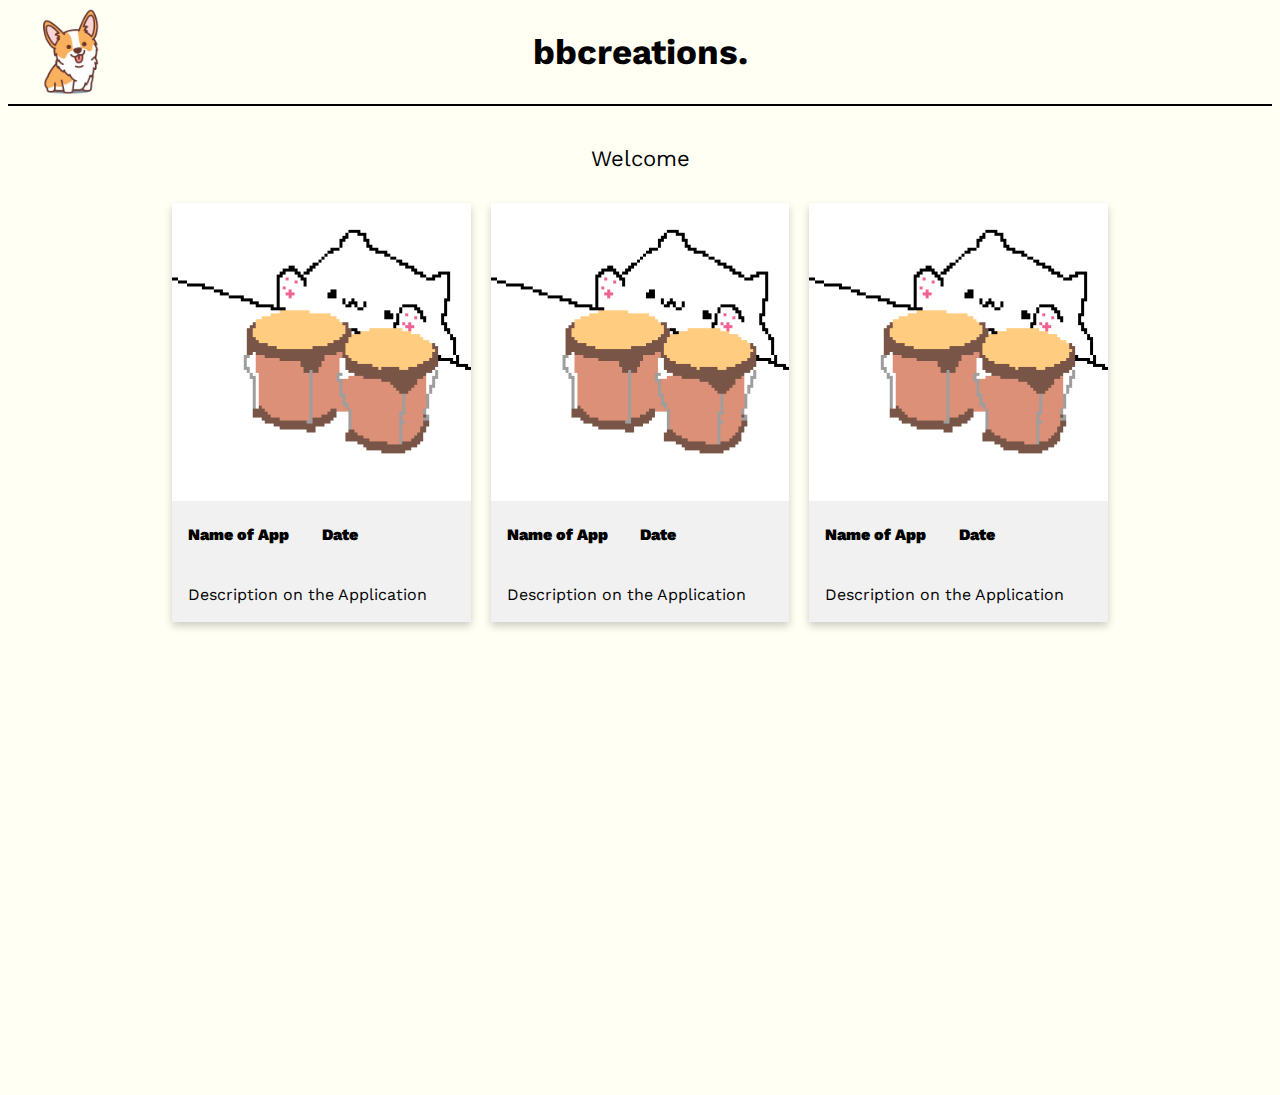
==== index.html @ 086a638d "align cards to center" ====
<html>
  <head>
    <!--<script src="bg.js"></script>!-->
    <link rel="stylesheet" type="text/css" href="landing.css">
	<link href='https://fonts.googleapis.com/css?family=Work Sans' rel='stylesheet'>	
	<style>
		body{
			background-color: #fffff4;
			font-family: 'Work Sans';
		}
		.divider{
			margin-top: 8px;
			margin-bottom: 8px;
			width:100%;
			height: 2px;
			background-color: black;
		}
		#topbanner{
			width: 100%;
			height:10%;
			display: flex;
			justify-content: center;
			align-items: center;
			z-index: -1;
			font-size: 35px;
			font-weight: bold;
		}
		#icon{
			position: absolute;
			width: 10%;
			height: calc(10% - 2px);
			display: flex;
			justify-content: center;
			align-items: center;
		}
		#welcome{
			width: 100%;
			height: 10%;
			display: flex;
			justify-content: center;
			align-items: center;
			font-size: 22px;
		}
		#appcontainer{
			width: 100%;
			height: 100%;
		}
		#logo{
			max-width: 100%;
			max-height: 100%;
		}
		
	</style>
  </head>
  <body>
	<div id="icon">
		<img id="logo" src="logo.png"></img>
	</div>
    <div id="topbanner">bbcreations.</div>
	<div class="divider"></div>
	<div id="welcome"></div>
	
	<div id="appcontainer">
		<div class="rowGrid">
  			<div class="columnGrid">
    			<div class="card">
					<img src="try.gif" style="width:100%">
					<div class="containerTop">
						<div class="row">
							<div class="column"><h4><b>Name of App</b></h4></div>
							<div class="column"><h4><b>Date</b></h4></div>
						</div>
				
					</div>
					<div class="containerBottom">
						<p>Description on the Application</p> 
					</div>
		
    			</div>
  			</div>
  			<div class="columnGrid">
    			<div class="card">
					<img src="try.gif" style="width:100%">
					<div class="containerTop">
						<div class="row">
							<div class="column"><h4><b>Name of App</b></h4></div>
							<div class="column"><h4><b>Date</b></h4></div>
						</div>
				
					</div>
					<div class="containerBottom">
						<p>Description on the Application</p> 
					</div>
		
    			</div>
  			</div>
  			<div class="columnGrid">
    			<div class="card">
					<img src="try.gif" style="width:100%">
					<div class="containerTop">
						<div class="row">
							<div class="column"><h4><b>Name of App</b></h4></div>
							<div class="column"><h4><b>Date</b></h4></div>
						</div>
				
					</div>
					<div class="containerBottom">
						<p>Description on the Application</p> 
					</div>
		
    			</div>
  			</div>
  			
  		</div>
	</div>
	
	<script>
		var i = 0;
		var txt = 'Welcome! We are two bbs creating new things for fun :)';
		var speed = 100;

		function typeWriter() {
		  if (i < txt.length) {
			document.getElementById("welcome").innerHTML += txt.charAt(i);
			i++;
			setTimeout(typeWriter, speed);
		  }
		}
		
		(function() {
			typeWriter();
		})()
	</script>
  </body>
</html>
---- landing.css ----
.card {
  /* Add shadows to create the "card" effect */
  box-shadow: 0 4px 8px 0 rgba(0,0,0,0.2);
  transition: 0.3s;
  background-color: #f1f1f1;
}

/* On mouse-over, add a deeper shadow */
.card:hover {
  box-shadow: 0 8px 16px 0 rgba(0,0,0,0.2);
}

/* Add some padding inside the card container */
.containerTop {
  padding: 2px 16px;
}

/* Add some padding inside the card container */
.containerBottom {
  padding: 2px 16px;
}

.column {
  float: left;
  width: 50%;
}

/* Clear floats after the columns */
.row:after {
  content: "";
  display: table;
  clear: both;
}

/*-------grid css---------*/
* {
  box-sizing: border-box;
}

/* Float four columns side by side */
.columnGrid {
  float: left;
  width: 25%;
  padding: 0 10px;
}

/* Remove extra left and right margins, due to padding */
.rowGrid {
	margin: 0 -5px;
	display: flex;
	justify-content: center;
}

/* Clear floats after the columns */
.rowGrid:after {
  content: "";
  display: table;
  clear: both;

}

/* Responsive columns */
@media screen and (max-width: 600px) {
  .columnGrid {
    width: 100%;
    display: block;
    margin-bottom: 20px;
  }
}
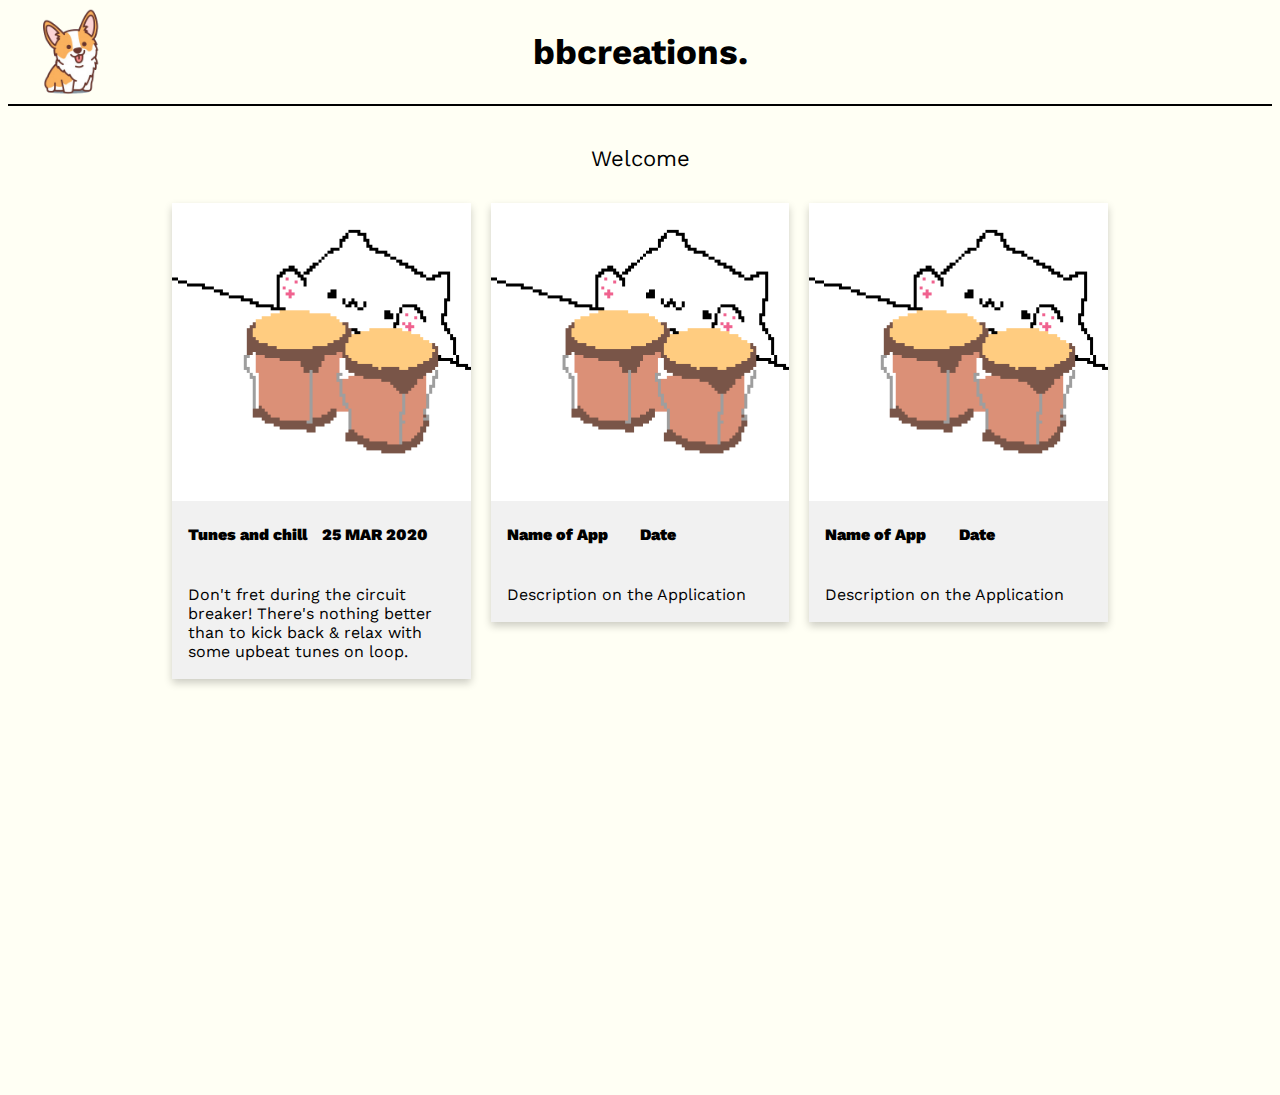
==== commit 8242907d: "c" ====
--- a/index.html
+++ b/index.html
@@ -1,5 +1,8 @@
 <html>
   <head>
+	<meta http-equiv="Cache-Control" content="no-cache, no-store, must-revalidate" />
+	<meta http-equiv="Pragma" content="no-cache" />
+	<meta http-equiv="Expires" content="0" />
     <!--<script src="bg.js"></script>!-->
     <link rel="stylesheet" type="text/css" href="landing.css">
 	<link href='https://fonts.googleapis.com/css?family=Work Sans' rel='stylesheet'>	
@@ -64,7 +67,28 @@
 		<div class="rowGrid">
   			<div class="columnGrid">
     			<div class="card">
+    				<a href ="/hello-world/upbeat.html">
 					<img src="try.gif" style="width:100%">
+					</a>
+					<div class="containerTop">
+						<div class="row">
+							<div class="column"><h4><b>Tunes and chill</b></h4></div>
+							<div class="column"><h4><b>25 MAR 2020</b></h4></div>
+						</div>
+				
+					</div>
+					<div class="containerBottom">
+						<p>Don't fret during the circuit breaker! There's nothing better than to kick back & relax with some upbeat tunes on loop.</p> 
+					</div>
+		
+    			</div>
+  			</div>
+  			
+  			<div class="columnGrid">
+    			<div class="card">
+    				<a href ="/hello-world/workinprogress.html">
+					<img src="try.gif" style="width:100%">
+					</a>
 					<div class="containerTop">
 						<div class="row">
 							<div class="column"><h4><b>Name of App</b></h4></div>
@@ -80,23 +104,9 @@
   			</div>
   			<div class="columnGrid">
     			<div class="card">
+    				<a href ="/hello-world/workinprogress.html">
 					<img src="try.gif" style="width:100%">
-					<div class="containerTop">
-						<div class="row">
-							<div class="column"><h4><b>Name of App</b></h4></div>
-							<div class="column"><h4><b>Date</b></h4></div>
-						</div>
-				
-					</div>
-					<div class="containerBottom">
-						<p>Description on the Application</p> 
-					</div>
-		
-    			</div>
-  			</div>
-  			<div class="columnGrid">
-    			<div class="card">
-					<img src="try.gif" style="width:100%">
+					</a>
 					<div class="containerTop">
 						<div class="row">
 							<div class="column"><h4><b>Name of App</b></h4></div>
